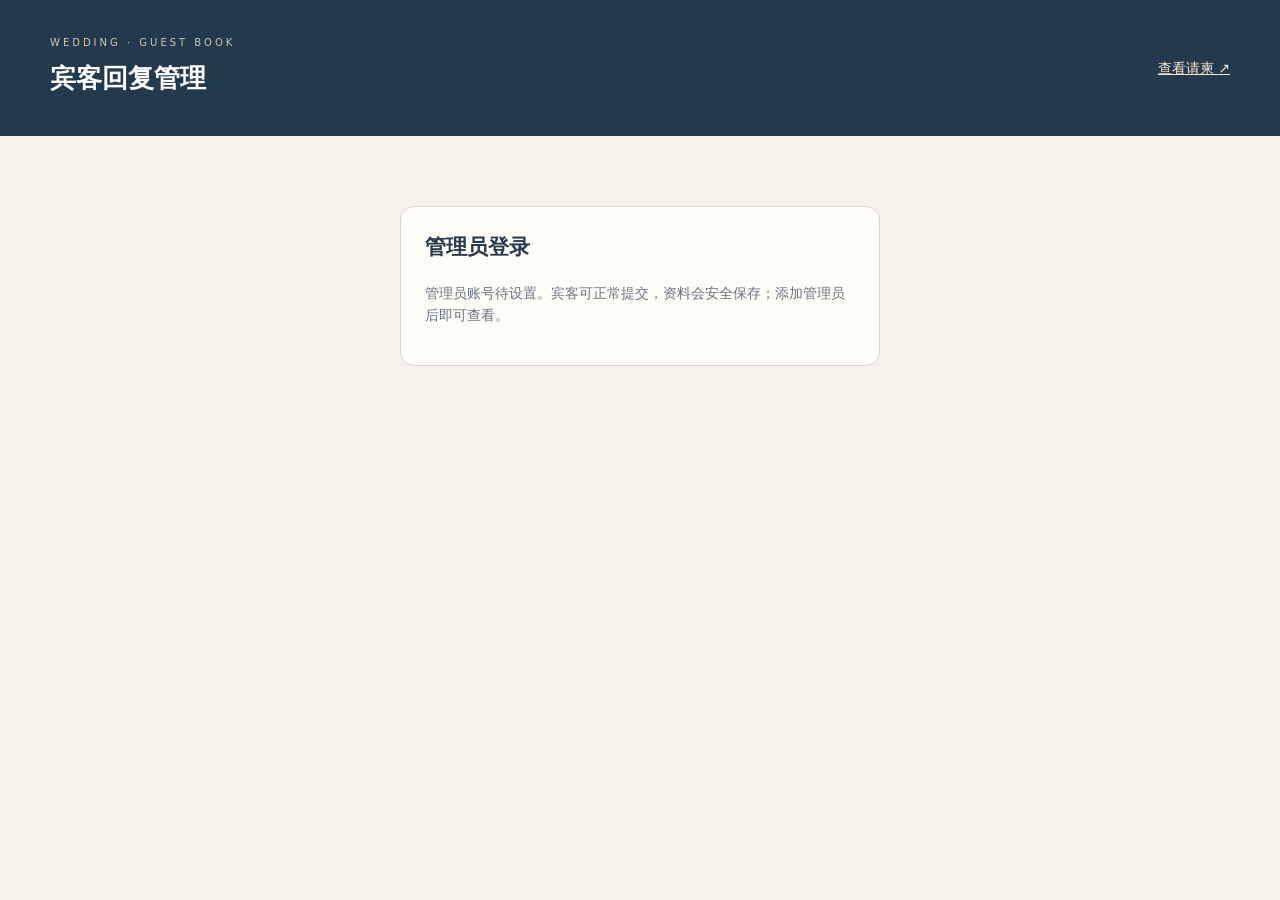
==== admin.html @ fa672d88 "Add RSVP storage and protected realtime guest dashboard" ====
<!doctype html><html lang="zh-CN"><head><meta charset="utf-8"><meta name="viewport" content="width=device-width,initial-scale=1"><meta name="robots" content="noindex,nofollow"><title>宾客回复 · 婚礼管理</title><link rel="stylesheet" href="/admin.css"><script defer src="/vendor/supabase-2.118.0.js"></script><script defer src="/rsvp-config.js"></script><script defer src="/admin.js"></script></head><body>
<header><div><span class="eyebrow">WEDDING · GUEST BOOK</span><h1>宾客回复管理</h1></div><a href="/">查看请柬 ↗</a></header>
<main><section id="login-panel" class="card login"><h2>管理员登录</h2><p id="setup-notice">管理员账号待设置。宾客可正常提交，资料会安全保存；添加管理员后即可查看。</p><form id="login-form"><label>邮箱<input type="email" name="email" autocomplete="username" required></label><label>密码<input type="password" name="password" autocomplete="current-password" required></label><button id="login-button">登录后台</button></form><p id="login-status" role="status"></p></section>
<section id="dashboard" hidden><div class="toolbar"><div><span id="connection" role="status">正在连接…</span><p id="last-sync"></p></div><div><button id="refresh" class="secondary">刷新</button><button id="export" class="secondary">导出当前筛选 CSV</button><button id="logout" class="secondary">退出</button></div></div><div class="stats" id="stats"></div><section class="card"><div class="filters"><label>搜索姓名或联系方式<input id="search" type="search" placeholder="搜索宾客"></label><label>出席情况<select id="attendance"><option value="all">全部回复</option><option value="yes">出席</option><option value="no">不出席</option></select></label><label>跟进状态<select id="follow-filter"><option value="all">全部状态</option><option value="new">待跟进</option><option value="contacted">已联系</option><option value="confirmed">已确认</option></select></label></div><p id="result-count" aria-live="polite"></p><p id="load-error" role="alert"></p><div class="table-wrap"><table><thead><tr><th>宾客</th><th>出席 / 人数</th><th>饮食需求</th><th>跟进</th><th>提交时间</th><th>操作</th></tr></thead><tbody id="rows"></tbody></table></div><p id="empty" hidden>暂无符合条件的回复。</p></section></section>
<dialog id="detail"><form id="detail-form"><div class="dialog-head"><h2>回复详情</h2><button type="button" id="close-detail" class="secondary" aria-label="关闭详情">关闭</button></div><dl id="guest-detail"></dl><label>跟进状态<select name="follow_up"><option value="new">待跟进</option><option value="contacted">已联系</option><option value="confirmed">已确认</option></select></label><label>内部备注<textarea name="notes" rows="4" maxlength="2000" placeholder="例如：已电话确认、安排同桌等"></textarea></label><p class="muted">备注只供管理员查看。若其他管理员同时修改，请刷新后再编辑。</p><button id="save-detail">保存跟进</button><p id="detail-status" role="status"></p></form></dialog></main></body></html>
---- admin.css ----
:root{color-scheme:light;--ink:#283b4e;--muted:#6b7280;--paper:#f5f2eb;--line:#ddd8ce}*{box-sizing:border-box}body{margin:0;background:var(--paper);color:var(--ink);font:14px/1.6 system-ui,sans-serif}header{padding:30px max(24px,calc((100vw - 1180px)/2));background:#23394e;color:#fff;display:flex;align-items:center;justify-content:space-between;gap:20px}header a{color:#f4e7cd}h1{font-size:26px;margin:6px 0}h2{font-size:21px;margin-top:0}.eyebrow{font-size:10px;letter-spacing:3px;color:#d4c6ab}main{max-width:1228px;margin:28px auto;padding:0 24px 60px}.card{background:#fffdf8;border:1px solid var(--line);border-radius:14px;padding:24px}.login{max-width:480px;margin:70px auto}.login p{color:var(--muted)}label{display:block;margin-bottom:18px;font-size:13px}input,select,textarea{display:block;width:100%;margin-top:7px;border:1px solid #c9c9c3;border-radius:7px;padding:11px;font:16px system-ui;background:#fff;color:var(--ink)}button{background:#23394e;color:#fff;border:1px solid #23394e;border-radius:7px;padding:11px 17px;cursor:pointer;font:14px system-ui}button:disabled{opacity:.5;cursor:wait}button.secondary{background:transparent;color:var(--ink);border-color:#c3c6c6}button:hover{filter:brightness(1.1)}:focus-visible{outline:3px solid #9bafc3;outline-offset:3px}.toolbar{display:flex;justify-content:space-between;align-items:center;gap:18px;margin-bottom:22px}.toolbar button{margin:4px}.toolbar p{margin:3px 0;color:var(--muted);font-size:12px}.stats{display:grid;grid-template-columns:repeat(6,1fr);gap:12px;margin-bottom:24px}.stat{background:#fffdf8;border:1px solid var(--line);border-radius:12px;padding:20px 16px}.stat strong{display:block;font-size:32px;font-weight:500}.stat span{font-size:12px;color:var(--muted)}.filters{display:grid;grid-template-columns:2fr 1fr 1fr;gap:18px}.table-wrap{overflow:auto}table{border-collapse:collapse;width:100%;text-align:left;min-width:760px}th{font-weight:500;font-size:12px;color:var(--muted);padding:14px 12px;border-bottom:1px solid var(--line)}td{padding:18px 12px;border-bottom:1px solid #eee;vertical-align:top;max-width:240px;overflow-wrap:anywhere}td small{display:block;color:var(--muted);margin-top:3px}.tag{padding:3px 8px;border-radius:20px;background:#ede7d9;font-size:12px}.tag.yes{background:#e3eee6;color:#386045}#load-error,#detail-status{color:#8c3e35}dialog{width:min(560px,calc(100% - 28px));border:1px solid var(--line);border-radius:16px;padding:25px;max-height:90svh;overflow:auto;color:var(--ink)}dialog::backdrop{background:#14213099}.dialog-head{display:flex;justify-content:space-between;align-items:center}dl{display:grid;grid-template-columns:90px 1fr;gap:12px}dt{color:var(--muted)}dd{margin:0;overflow-wrap:anywhere;white-space:pre-wrap}.muted{font-size:12px;color:var(--muted)}[hidden]{display:none!important}@media(max-width:850px){.stats{grid-template-columns:repeat(3,1fr)}.toolbar{align-items:flex-start;flex-direction:column}.filters{grid-template-columns:1fr 1fr}.filters label:first-child{grid-column:1/-1}}@media(max-width:480px){main{padding:0 14px 40px}.card{padding:18px}.stats{grid-template-columns:repeat(2,1fr)}header{padding:24px 18px}h1{font-size:22px}}
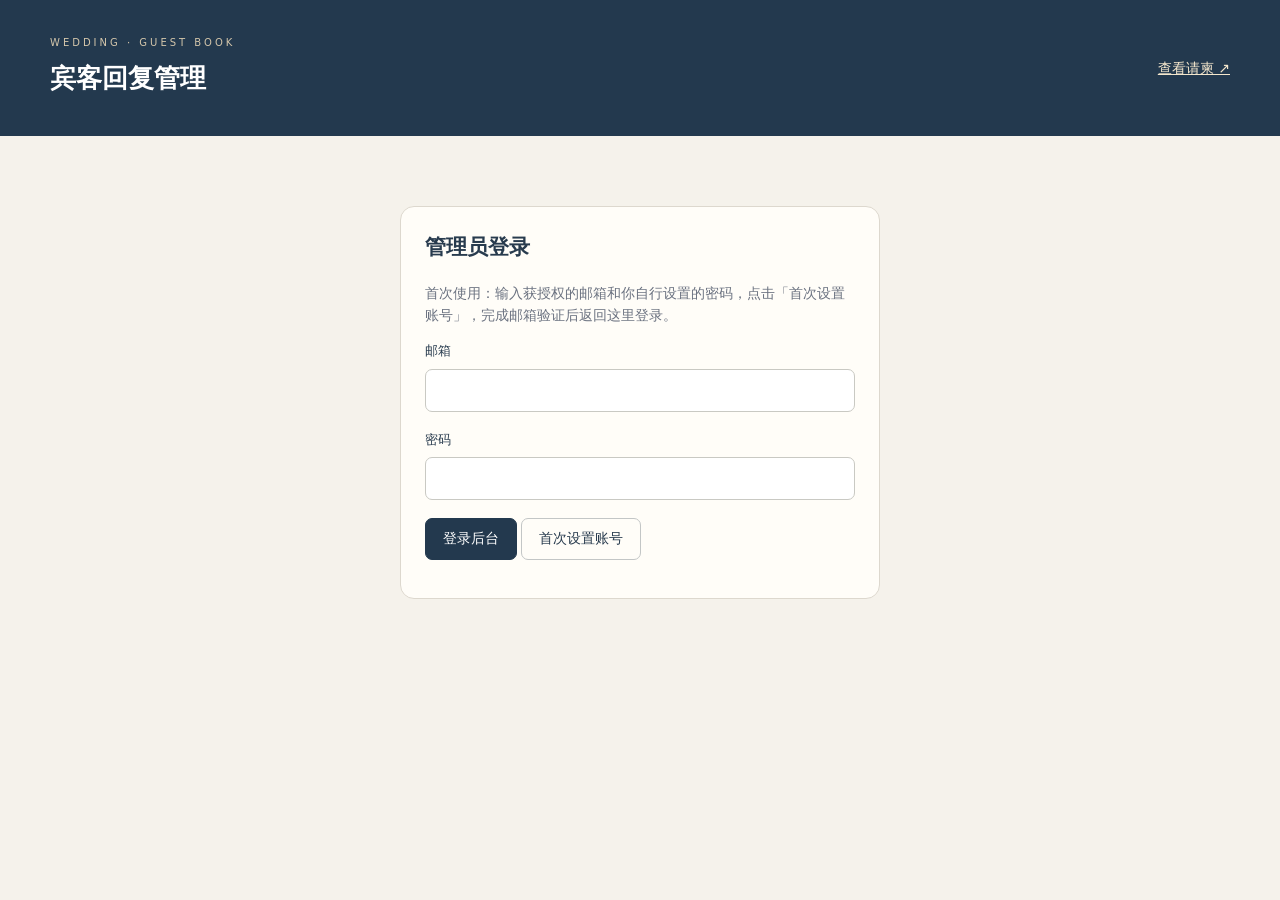
==== commit 70e252f4: "Enable administrator self-setup with verified email and password login" ====
--- a/admin.html
+++ b/admin.html
@@ -1,5 +1,5 @@
 <!doctype html><html lang="zh-CN"><head><meta charset="utf-8"><meta name="viewport" content="width=device-width,initial-scale=1"><meta name="robots" content="noindex,nofollow"><title>宾客回复 · 婚礼管理</title><link rel="stylesheet" href="/admin.css"><script defer src="/vendor/supabase-2.118.0.js"></script><script defer src="/rsvp-config.js"></script><script defer src="/admin.js"></script></head><body>
 <header><div><span class="eyebrow">WEDDING · GUEST BOOK</span><h1>宾客回复管理</h1></div><a href="/">查看请柬 ↗</a></header>
-<main><section id="login-panel" class="card login"><h2>管理员登录</h2><p id="setup-notice">管理员账号待设置。宾客可正常提交，资料会安全保存；添加管理员后即可查看。</p><form id="login-form"><label>邮箱<input type="email" name="email" autocomplete="username" required></label><label>密码<input type="password" name="password" autocomplete="current-password" required></label><button id="login-button">登录后台</button></form><p id="login-status" role="status"></p></section>
-<section id="dashboard" hidden><div class="toolbar"><div><span id="connection" role="status">正在连接…</span><p id="last-sync"></p></div><div><button id="refresh" class="secondary">刷新</button><button id="export" class="secondary">导出当前筛选 CSV</button><button id="logout" class="secondary">退出</button></div></div><div class="stats" id="stats"></div><section class="card"><div class="filters"><label>搜索姓名或联系方式<input id="search" type="search" placeholder="搜索宾客"></label><label>出席情况<select id="attendance"><option value="all">全部回复</option><option value="yes">出席</option><option value="no">不出席</option></select></label><label>跟进状态<select id="follow-filter"><option value="all">全部状态</option><option value="new">待跟进</option><option value="contacted">已联系</option><option value="confirmed">已确认</option></select></label></div><p id="result-count" aria-live="polite"></p><p id="load-error" role="alert"></p><div class="table-wrap"><table><thead><tr><th>宾客</th><th>出席 / 人数</th><th>饮食需求</th><th>跟进</th><th>提交时间</th><th>操作</th></tr></thead><tbody id="rows"></tbody></table></div><p id="empty" hidden>暂无符合条件的回复。</p></section></section>
+<main><section id="login-panel" class="card login"><h2>管理员登录</h2><p id="setup-notice">管理员账号待设置。宾客可正常提交，资料会安全保存；添加管理员后即可查看。</p><p>首次使用：输入获授权的邮箱和你自行设置的密码，点击「首次设置账号」，完成邮箱验证后返回这里登录。</p><form id="login-form"><label>邮箱<input type="email" name="email" autocomplete="username" required></label><label>密码<input type="password" name="password" autocomplete="current-password" required></label><button id="login-button" type="submit" name="action" value="login">登录后台</button> <button id="signup-button" type="submit" name="action" value="signup" class="secondary">首次设置账号</button></form><p id="login-status" role="status"></p></section>
+<section id="dashboard" hidden><div class="toolbar"><div><span id="connection" role="status">正在连接…</span><p id="last-sync"></p></div><div><button id="refresh" class="secondary">刷新</button><button id="export" class="secondary">导出当前筛选 CSV</button><button id="logout" class="secondary">退出</button></div></div><div class="stats" id="stats"></div><section class="card"><div class="filters"><label>搜索姓名或联系方式<input id="search" type="search" placeholder="搜索宾客"></label><label>出席情况<select id="attendance"><option value="all">全部回复</option><option value="yes">出席</option><option value="no">不出席</option></select></label><label>跟进状态<select id="follow-filter"><option value="all">全部状态</option><option value="new">待跟进</option><option value="contacted">已联系</option><option value="confirmed">已确认</option></select></label></div><p id="result-count" aria-live="polite"></p><p id="load-error" role="alert"></p><div class="table-wrap"><table><thead><tr><th>宾客</th><th>出席 / 人数</th><th>留言</th><th>跟进</th><th>提交时间</th><th>操作</th></tr></thead><tbody id="rows"></tbody></table></div><p id="empty" hidden>暂无符合条件的回复。</p></section></section>
 <dialog id="detail"><form id="detail-form"><div class="dialog-head"><h2>回复详情</h2><button type="button" id="close-detail" class="secondary" aria-label="关闭详情">关闭</button></div><dl id="guest-detail"></dl><label>跟进状态<select name="follow_up"><option value="new">待跟进</option><option value="contacted">已联系</option><option value="confirmed">已确认</option></select></label><label>内部备注<textarea name="notes" rows="4" maxlength="2000" placeholder="例如：已电话确认、安排同桌等"></textarea></label><p class="muted">备注只供管理员查看。若其他管理员同时修改，请刷新后再编辑。</p><button id="save-detail">保存跟进</button><p id="detail-status" role="status"></p></form></dialog></main></body></html>
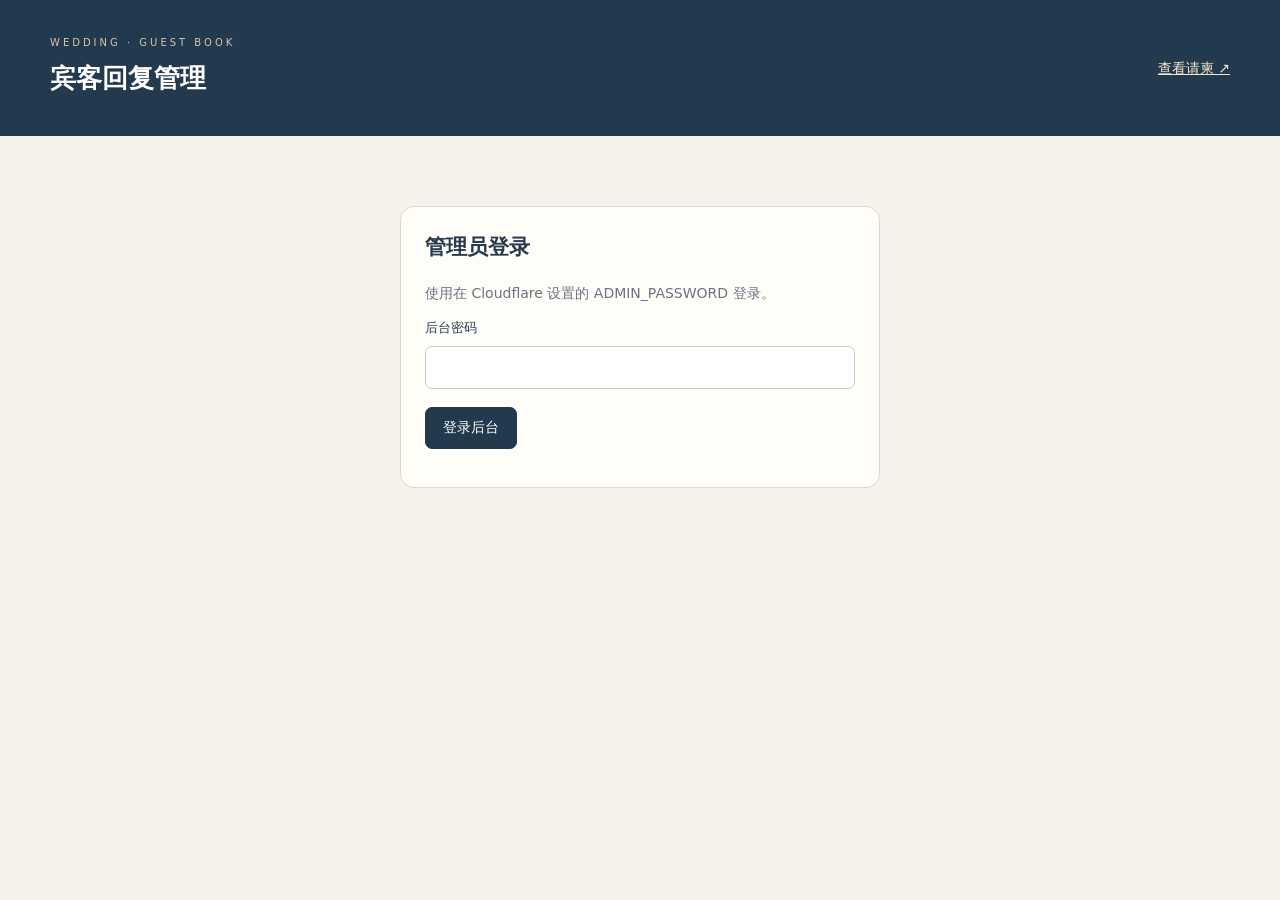
==== commit a7867964: "Move wedding RSVP and password-protected admin to Cloudflare D1 API" ====
--- a/admin.html
+++ b/admin.html
@@ -1,5 +1,5 @@
-<!doctype html><html lang="zh-CN"><head><meta charset="utf-8"><meta name="viewport" content="width=device-width,initial-scale=1"><meta name="robots" content="noindex,nofollow"><title>宾客回复 · 婚礼管理</title><link rel="stylesheet" href="/admin.css"><script defer src="/vendor/supabase-2.118.0.js"></script><script defer src="/rsvp-config.js"></script><script defer src="/admin.js"></script></head><body>
+<!doctype html><html lang="zh-CN"><head><meta charset="utf-8"><meta name="viewport" content="width=device-width,initial-scale=1"><meta name="robots" content="noindex,nofollow"><title>宾客回复 · 婚礼管理</title><link rel="stylesheet" href="/admin.css"><script defer src="/admin.js?v=cloudflare1"></script></head><body>
 <header><div><span class="eyebrow">WEDDING · GUEST BOOK</span><h1>宾客回复管理</h1></div><a href="/">查看请柬 ↗</a></header>
-<main><section id="login-panel" class="card login"><h2>管理员登录</h2><p id="setup-notice">管理员账号待设置。宾客可正常提交，资料会安全保存；添加管理员后即可查看。</p><p>首次使用：输入获授权的邮箱和你自行设置的密码，点击「首次设置账号」，完成邮箱验证后返回这里登录。</p><form id="login-form"><label>邮箱<input type="email" name="email" autocomplete="username" required></label><label>密码<input type="password" name="password" autocomplete="current-password" required></label><button id="login-button" type="submit" name="action" value="login">登录后台</button> <button id="signup-button" type="submit" name="action" value="signup" class="secondary">首次设置账号</button></form><p id="login-status" role="status"></p></section>
+<main><section id="login-panel" class="card login"><h2>管理员登录</h2><p>使用在 Cloudflare 设置的 ADMIN_PASSWORD 登录。</p><form id="login-form"><label>后台密码<input type="password" name="password" autocomplete="current-password" required maxlength="256"></label><button id="login-button" type="submit">登录后台</button></form><p id="login-status" role="status"></p></section>
 <section id="dashboard" hidden><div class="toolbar"><div><span id="connection" role="status">正在连接…</span><p id="last-sync"></p></div><div><button id="refresh" class="secondary">刷新</button><button id="export" class="secondary">导出当前筛选 CSV</button><button id="logout" class="secondary">退出</button></div></div><div class="stats" id="stats"></div><section class="card"><div class="filters"><label>搜索姓名或联系方式<input id="search" type="search" placeholder="搜索宾客"></label><label>出席情况<select id="attendance"><option value="all">全部回复</option><option value="yes">出席</option><option value="no">不出席</option></select></label><label>跟进状态<select id="follow-filter"><option value="all">全部状态</option><option value="new">待跟进</option><option value="contacted">已联系</option><option value="confirmed">已确认</option></select></label></div><p id="result-count" aria-live="polite"></p><p id="load-error" role="alert"></p><div class="table-wrap"><table><thead><tr><th>宾客</th><th>出席 / 人数</th><th>留言</th><th>跟进</th><th>提交时间</th><th>操作</th></tr></thead><tbody id="rows"></tbody></table></div><p id="empty" hidden>暂无符合条件的回复。</p></section></section>
 <dialog id="detail"><form id="detail-form"><div class="dialog-head"><h2>回复详情</h2><button type="button" id="close-detail" class="secondary" aria-label="关闭详情">关闭</button></div><dl id="guest-detail"></dl><label>跟进状态<select name="follow_up"><option value="new">待跟进</option><option value="contacted">已联系</option><option value="confirmed">已确认</option></select></label><label>内部备注<textarea name="notes" rows="4" maxlength="2000" placeholder="例如：已电话确认、安排同桌等"></textarea></label><p class="muted">备注只供管理员查看。若其他管理员同时修改，请刷新后再编辑。</p><button id="save-detail">保存跟进</button><p id="detail-status" role="status"></p></form></dialog></main></body></html>
